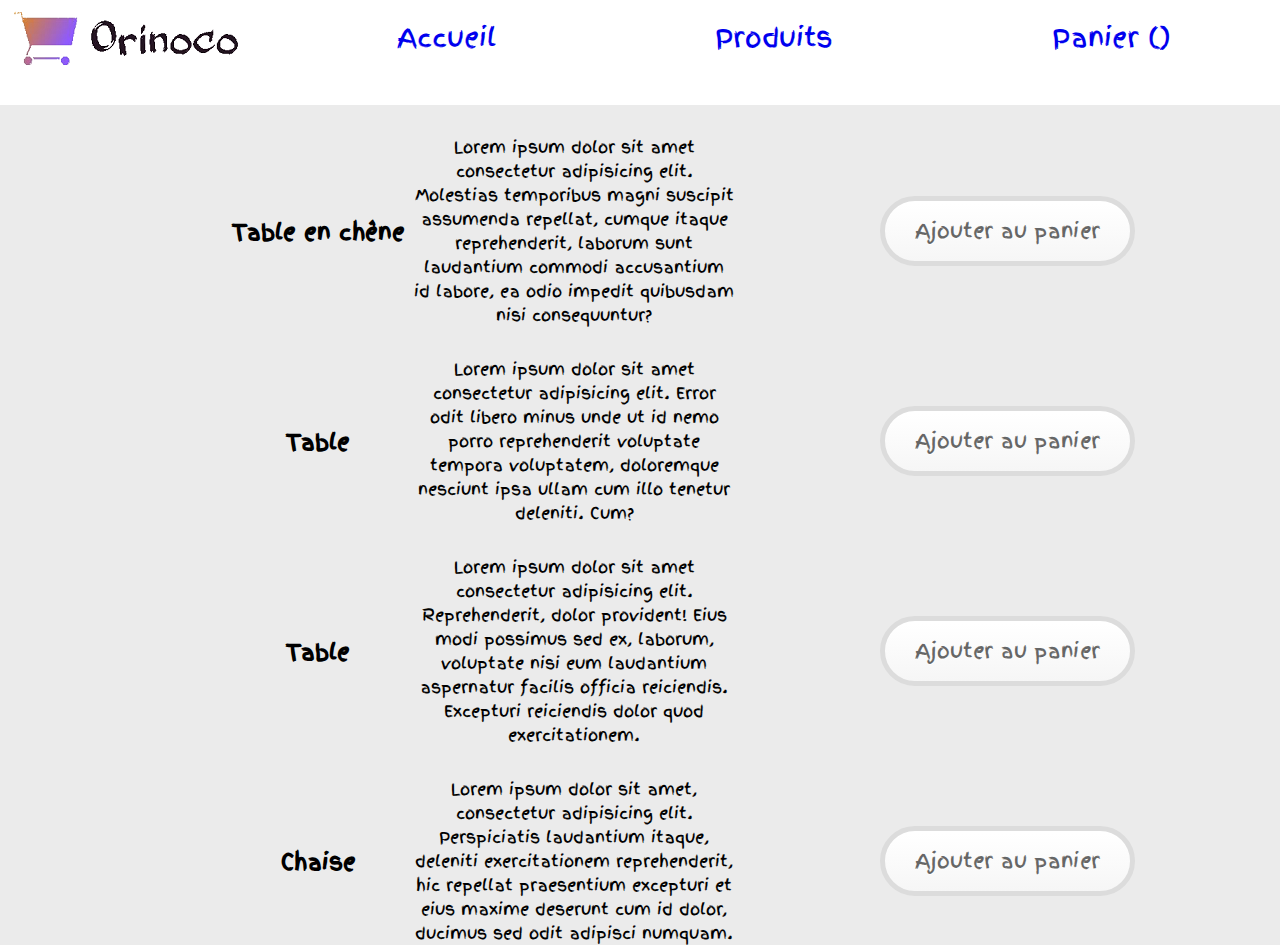
==== index.html @ 5bcf071a "Update index.html" ====
<!DOCTYPE html>
<html lang="fr">
<head>
    <meta charset="UTF-8">
    <meta name="viewport" content="width=device-width, initial-scale=1.0">
    <link rel="stylesheet" href="css/style.css">

    <link href="https://fonts.googleapis.com/css2?family=Finger+Paint&display=swap"
      rel="stylesheet">

    <title>Orinoco</title>
</head>
<body>
    
    <header>
        <img src="images/Orinoco.PNG" alt="">
        <nav>
            <ul>
                <li>
                    <a href="index.html">Accueil</a>
                </li>
                <li>
                    <a href="produit.html">Produits</a>
                </li>
                <li>
                    <a href="panier.html">Panier (<span id="produitPanier"></span>)</a>
                </li>
            </ul>
        </nav>
    </header>
 
    <main>
        <section>
            <article class="first-element">
                <img src="images/oak_1.jpg" alt="">
                <h2>Table en chêne</h2>
                <p>Lorem ipsum dolor sit amet consectetur adipisicing elit. Molestias temporibus magni suscipit assumenda repellat, cumque itaque reprehenderit, laborum sunt laudantium commodi accusantium id labore, ea odio impedit quibusdam nisi consequuntur?</p>
                <button id="ajout_panier">Ajouter au panier</button>
            </article>
            <article>
                <img src="images/oak_2.jpg" alt="">
                <h2>Table</h2>
                <p>Lorem ipsum dolor sit amet consectetur adipisicing elit. Error odit libero minus unde ut id nemo porro reprehenderit voluptate tempora voluptatem, doloremque nesciunt ipsa ullam cum illo tenetur deleniti. Cum?</p>
                <button id="ajout_panier">Ajouter au panier</button>
            </article>
            <article>
                <img src="images/oak_3.jpg" alt="">
                <h2>Table</h2>
                <p>Lorem ipsum dolor sit amet consectetur adipisicing elit. Reprehenderit, dolor provident! Eius modi possimus sed ex, laborum, voluptate nisi eum laudantium aspernatur facilis officia reiciendis. Excepturi reiciendis dolor quod exercitationem.</p>
                <button id="ajout_panier">Ajouter au panier</button>
            </article>
            <article>
                <img src="images/oak_5.jpg" alt="">
                <h2>Chaise</h2>
                <p>Lorem ipsum dolor sit amet, consectetur adipisicing elit. Perspiciatis laudantium itaque, deleniti exercitationem reprehenderit, hic repellat praesentium excepturi et eius maxime deserunt cum id dolor, ducimus sed odit adipisci numquam.</p>
                <button id="ajout_panier">Ajouter au panier</button>
            </article>
        </section>
    </main>


    <script src="script.js"></script>
    <script>
        detailMeubles();
    </script>
    <script>
        ajoutPanier();
    </script>
    <script>
        nombreProduitPanier();
    </script>
</body>
</html>
---- css/style.css ----
* {
  margin: 0;
  font-family: "Finger Paint";
}

header {
  display: flex;
  width: 100%;
  align-items: center;
}
header img {
  width: 300px;
}
header nav {
  width: 100%;
}
header nav ul {
  display: flex;
  justify-content: space-around;
}
header nav ul li {
  list-style: none;
}
header nav ul li a {
  text-decoration: none;
  font-size: 1.6em;
}

main {
  background-color: #ebebeb;
}
main section {
  margin-top: 30px;
}
main section article {
  display: flex;
  align-items: center;
  text-align: center;
  padding-top: 30px;
}
main section article img {
  width: 15%;
  margin-left: 30px;
}
main section article h2 {
  width: 15%;
  font-size: 1.4em;
}
main section article p {
  width: 25%;
  font-size: 1em;
}
main section article button {
  margin: auto;
  font-size: 1.2em;
  box-shadow: inset 0px 1px 0px 0px #ffffff;
  background: linear-gradient(to bottom, #ffffff 5%, #f6f6f6 100%);
  background-color: #ffffff;
  border-radius: 42px;
  border: 5px solid #dcdcdc;
  display: inline-block;
  cursor: pointer;
  color: #666666;
  font-size: 20px;
  padding: 15px 30px;
  text-decoration: none;
  text-shadow: 0px 1px 0px #ffffff;
}
main section article button:hover {
  background: linear-gradient(to bottom, #f6f6f6 5%, #ffffff 100%);
  background-color: #f6f6f6;
}
main section article button:active {
  position: relative;
  top: 1px;
}

/*# sourceMappingURL=style.css.map */
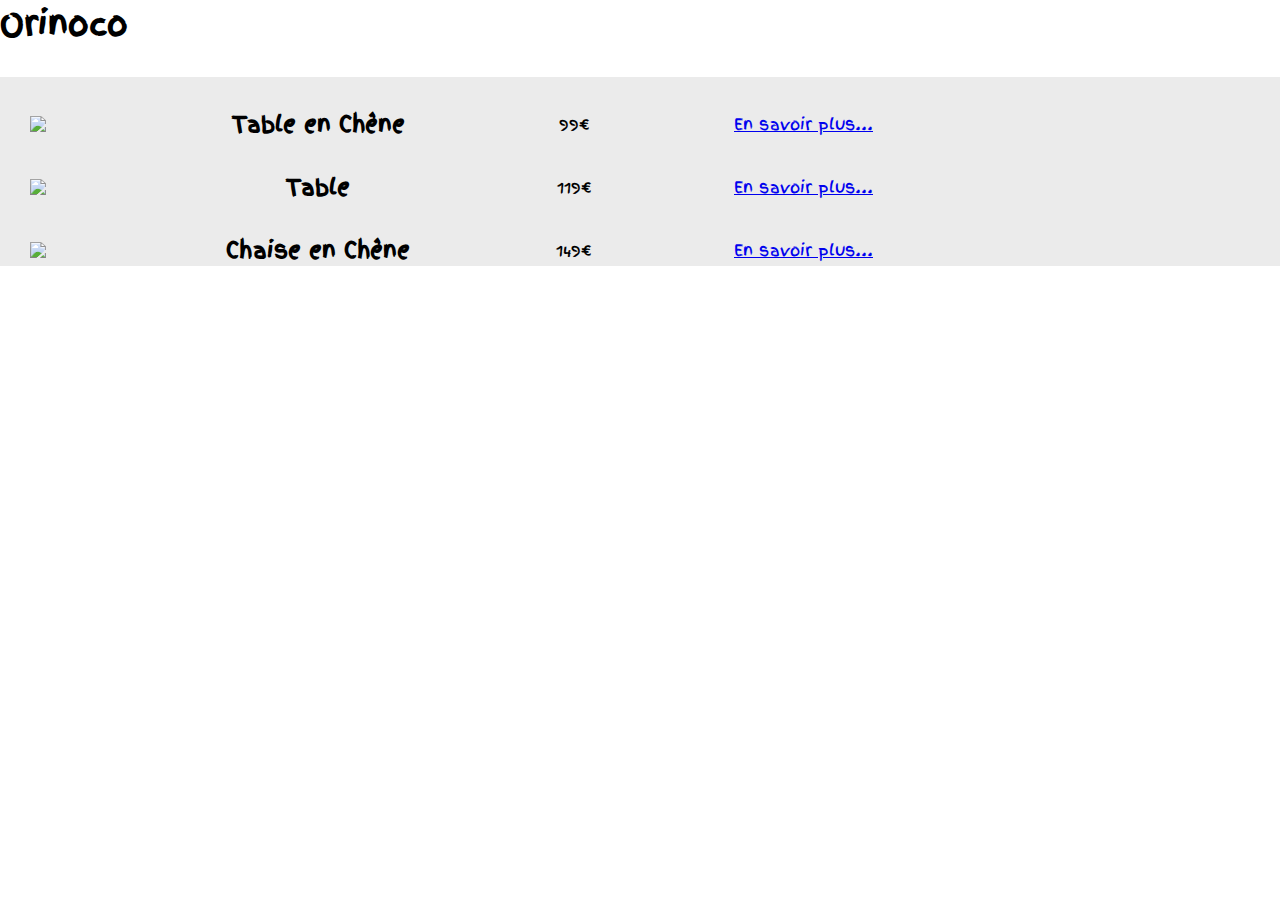
==== commit 2fc34f9a: "Update index.html" ====
--- a/index.html
+++ b/index.html
@@ -11,63 +11,24 @@
     <title>Orinoco</title>
 </head>
 <body>
-    
-    <header>
-        <img src="images/Orinoco.PNG" alt="">
-        <nav>
-            <ul>
-                <li>
-                    <a href="index.html">Accueil</a>
-                </li>
-                <li>
-                    <a href="produit.html">Produits</a>
-                </li>
-                <li>
-                    <a href="panier.html">Panier (<span id="produitPanier"></span>)</a>
-                </li>
-            </ul>
-        </nav>
-    </header>
- 
-    <main>
-        <section>
-            <article class="first-element">
-                <img src="images/oak_1.jpg" alt="">
-                <h2>Table en chêne</h2>
-                <p>Lorem ipsum dolor sit amet consectetur adipisicing elit. Molestias temporibus magni suscipit assumenda repellat, cumque itaque reprehenderit, laborum sunt laudantium commodi accusantium id labore, ea odio impedit quibusdam nisi consequuntur?</p>
-                <button id="ajout_panier">Ajouter au panier</button>
-            </article>
-            <article>
-                <img src="images/oak_2.jpg" alt="">
-                <h2>Table</h2>
-                <p>Lorem ipsum dolor sit amet consectetur adipisicing elit. Error odit libero minus unde ut id nemo porro reprehenderit voluptate tempora voluptatem, doloremque nesciunt ipsa ullam cum illo tenetur deleniti. Cum?</p>
-                <button id="ajout_panier">Ajouter au panier</button>
-            </article>
-            <article>
-                <img src="images/oak_3.jpg" alt="">
-                <h2>Table</h2>
-                <p>Lorem ipsum dolor sit amet consectetur adipisicing elit. Reprehenderit, dolor provident! Eius modi possimus sed ex, laborum, voluptate nisi eum laudantium aspernatur facilis officia reiciendis. Excepturi reiciendis dolor quod exercitationem.</p>
-                <button id="ajout_panier">Ajouter au panier</button>
-            </article>
-            <article>
-                <img src="images/oak_5.jpg" alt="">
-                <h2>Chaise</h2>
-                <p>Lorem ipsum dolor sit amet, consectetur adipisicing elit. Perspiciatis laudantium itaque, deleniti exercitationem reprehenderit, hic repellat praesentium excepturi et eius maxime deserunt cum id dolor, ducimus sed odit adipisci numquam.</p>
-                <button id="ajout_panier">Ajouter au panier</button>
-            </article>
-        </section>
-    </main>
+    <div id="container">
+        <header id="header">
+        </header>
+        <main id="main">
 
+        </main>
+        <footer>
+
+        </footer>
+    </div>
 
     <script src="script.js"></script>
     <script>
-        detailMeubles();
+        furniture();
     </script>
     <script>
-        ajoutPanier();
+        nombreIndexPanier();
     </script>
-    <script>
-        nombreProduitPanier();
-    </script>
+    
 </body>
 </html>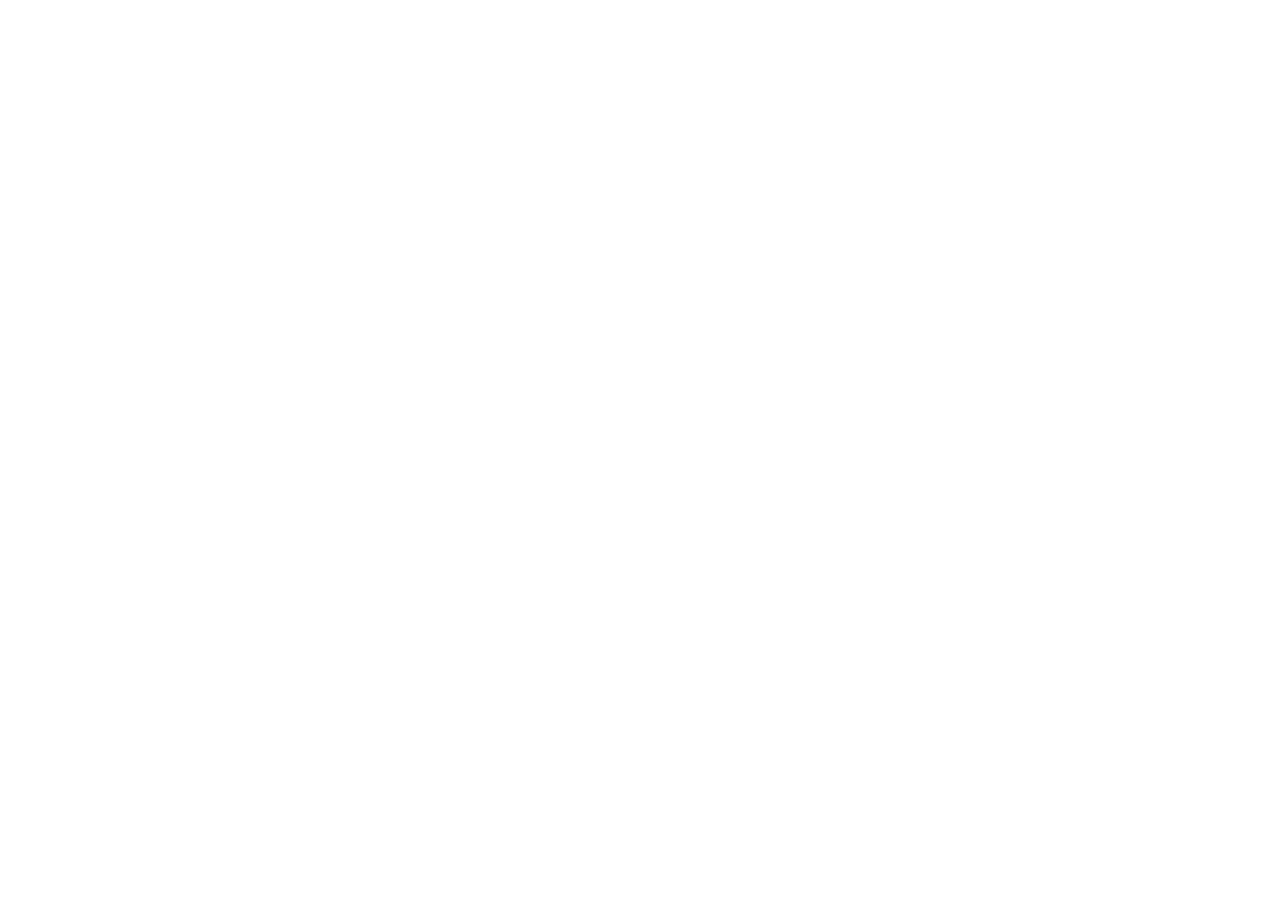
==== commit e81d9b24: "Update index.html" ====
--- a/index.html
+++ b/index.html
@@ -23,12 +23,7 @@
     </div>
 
     <script src="script.js"></script>
-    <script>
-        furniture();
-    </script>
-    <script>
-        nombreIndexPanier();
-    </script>
+    
     
 </body>
 </html>--- a/css/style.css
+++ b/css/style.css
@@ -3,76 +3,39 @@
   font-family: "Finger Paint";
 }
 
-header {
-  display: flex;
-  width: 100%;
-  align-items: center;
-}
-header img {
-  width: 300px;
-}
-header nav {
-  width: 100%;
-}
-header nav ul {
-  display: flex;
-  justify-content: space-around;
-}
-header nav ul li {
-  list-style: none;
-}
-header nav ul li a {
+a {
   text-decoration: none;
-  font-size: 1.6em;
 }
 
-main {
-  background-color: #ebebeb;
+#header {
+  background-color: #FFDFB5;
 }
-main section {
-  margin-top: 30px;
+#header h1 {
+  text-align: center;
+  font-size: 6em;
+  background: -webkit-linear-gradient(10deg, #F39C12, #a35ec0);
+  -webkit-background-clip: text;
+  -webkit-text-fill-color: transparent;
 }
-main section article {
-  display: flex;
-  align-items: center;
-  text-align: center;
-  padding-top: 30px;
+
+#main img {
+  width: 15%;
 }
-main section article img {
+#main section {
+  margin-top: 100px;
+}
+#main section img {
   width: 15%;
-  margin-left: 30px;
+  box-shadow: 1px 0px 10px #998366;
 }
-main section article h2 {
+#main section h2 {
   width: 15%;
-  font-size: 1.4em;
 }
-main section article p {
-  width: 25%;
-  font-size: 1em;
+#main section p {
+  font-size: 1.3em;
 }
-main section article button {
-  margin: auto;
-  font-size: 1.2em;
-  box-shadow: inset 0px 1px 0px 0px #ffffff;
-  background: linear-gradient(to bottom, #ffffff 5%, #f6f6f6 100%);
-  background-color: #ffffff;
-  border-radius: 42px;
-  border: 5px solid #dcdcdc;
-  display: inline-block;
-  cursor: pointer;
-  color: #666666;
-  font-size: 20px;
-  padding: 15px 30px;
-  text-decoration: none;
-  text-shadow: 0px 1px 0px #ffffff;
-}
-main section article button:hover {
-  background: linear-gradient(to bottom, #f6f6f6 5%, #ffffff 100%);
-  background-color: #f6f6f6;
-}
-main section article button:active {
-  position: relative;
-  top: 1px;
+#main section a {
+  color: black;
 }
 
 /*# sourceMappingURL=style.css.map */
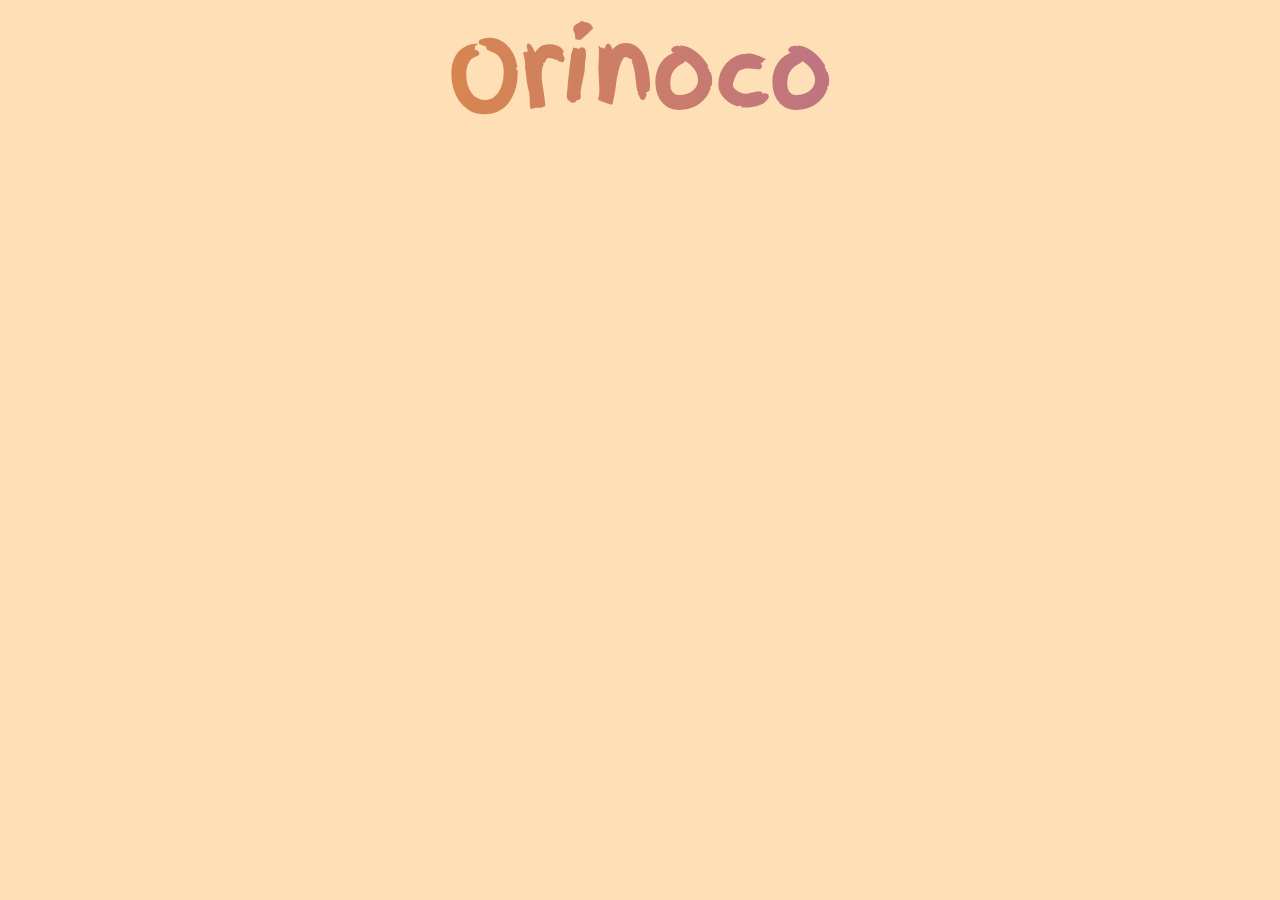
==== commit 067e6083: "Update index.html" ====
--- a/index.html
+++ b/index.html
@@ -13,6 +13,7 @@
 <body>
     <div id="container">
         <header id="header">
+            <h1>Orinoco</h1>
         </header>
         <main id="main">
 
--- a/css/style.css
+++ b/css/style.css
@@ -1,15 +1,13 @@
 * {
   margin: 0;
   font-family: "Finger Paint";
+  background-color: #FFDFB5;
 }
 
 a {
   text-decoration: none;
 }
 
-#header {
-  background-color: #FFDFB5;
-}
 #header h1 {
   text-align: center;
   font-size: 6em;
@@ -18,24 +16,28 @@
   -webkit-text-fill-color: transparent;
 }
 
-#main img {
-  width: 15%;
+#main article {
+  display: flex;
+  justify-content: space-around;
+  align-items: center;
+  width: 80%;
+  margin-bottom: 50px;
+  box-shadow: 0px 2px 5px #987617;
 }
-#main section {
-  margin-top: 100px;
+#main article img {
+  width: 20%;
 }
-#main section img {
-  width: 15%;
-  box-shadow: 1px 0px 10px #998366;
+#main article h2 {
+  width: 40%;
+  text-align: center;
 }
-#main section h2 {
-  width: 15%;
+#main article p {
+  font-size: 1.5em;
 }
-#main section p {
-  font-size: 1.3em;
-}
-#main section a {
+#main article a {
   color: black;
+  font-size: 1.5em;
+  margin-left: 100px;
 }
 
 /*# sourceMappingURL=style.css.map */
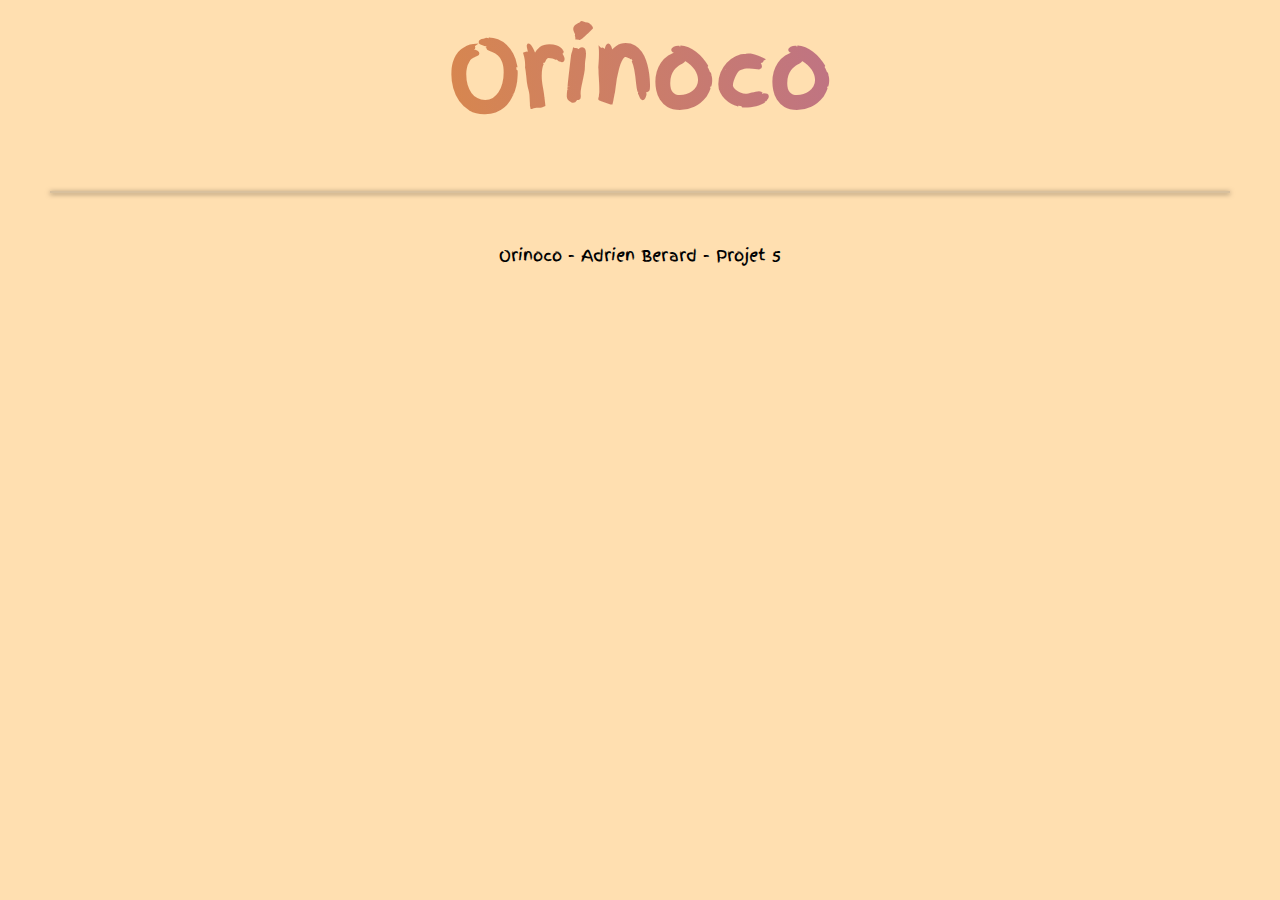
==== commit 442e44df: "Update index.html" ====
--- a/index.html
+++ b/index.html
@@ -19,7 +19,7 @@
 
         </main>
         <footer>
-
+            Orinoco - Adrien Berard - Projet 5
         </footer>
     </div>
 
--- a/css/style.css
+++ b/css/style.css
@@ -1,43 +1,76 @@
 * {
   margin: 0;
-  font-family: "Finger Paint";
-  background-color: #FFDFB5;
-}
+  font-family: 'Finger Paint';
+  background-color: #FFDFB0; }
 
 a {
-  text-decoration: none;
-}
+  text-decoration: none; }
 
 #header h1 {
   text-align: center;
   font-size: 6em;
   background: -webkit-linear-gradient(10deg, #F39C12, #a35ec0);
   -webkit-background-clip: text;
-  -webkit-text-fill-color: transparent;
-}
+  -webkit-text-fill-color: transparent; }
 
-#main article {
+#main {
+  background-color: #D8C09D;
+  margin: 50px;
+  padding: 1px;
+  box-shadow: 0 1px 5px #7A6C57; }
+  #main article {
+    width: 80%;
+    display: flex;
+    justify-content: center;
+    align-items: center;
+    text-align: center;
+    margin: 100px; }
+    #main article img {
+      width: 20%;
+      box-shadow: 0 1px 5px #7A6C57;
+      margin-right: 10px; }
+    #main article h2 {
+      width: 33%; }
+    #main article p {
+      width: 20%;
+      font-size: 1.5em; }
+    #main article a {
+      font-size: 1.5em;
+      color: black;
+      width: 30%;
+      margin-right: 10px; }
+
+select {
+  margin-left: 250px; }
+
+#detailProduit article {
   display: flex;
-  justify-content: space-around;
+  justify-content: center;
   align-items: center;
-  width: 80%;
-  margin-bottom: 50px;
-  box-shadow: 0px 2px 5px #987617;
-}
-#main article img {
-  width: 20%;
-}
-#main article h2 {
-  width: 40%;
+  width: 100%;
+  text-align: center; }
+  #detailProduit article img {
+    width: 20%; }
+  #detailProduit article .content {
+    width: 35%;
+    margin-left: 20px; }
+  #detailProduit article .precision {
+    display: flex;
+    flex-direction: column;
+    width: 30%; }
+    #detailProduit article .precision h2 {
+      font-size: 1.5em; }
+    #detailProduit article .precision .prix {
+      font-size: 1.4em; }
+    #detailProduit article .precision select {
+      margin: auto; }
+    #detailProduit article .precision .btn_ajoutPanier {
+      width: 40%;
+      margin: auto;
+      background-color: burlywood; }
+
+footer {
   text-align: center;
-}
-#main article p {
-  font-size: 1.5em;
-}
-#main article a {
-  color: black;
-  font-size: 1.5em;
-  margin-left: 100px;
-}
+  margin-bottom: 20px; }
 
 /*# sourceMappingURL=style.css.map */
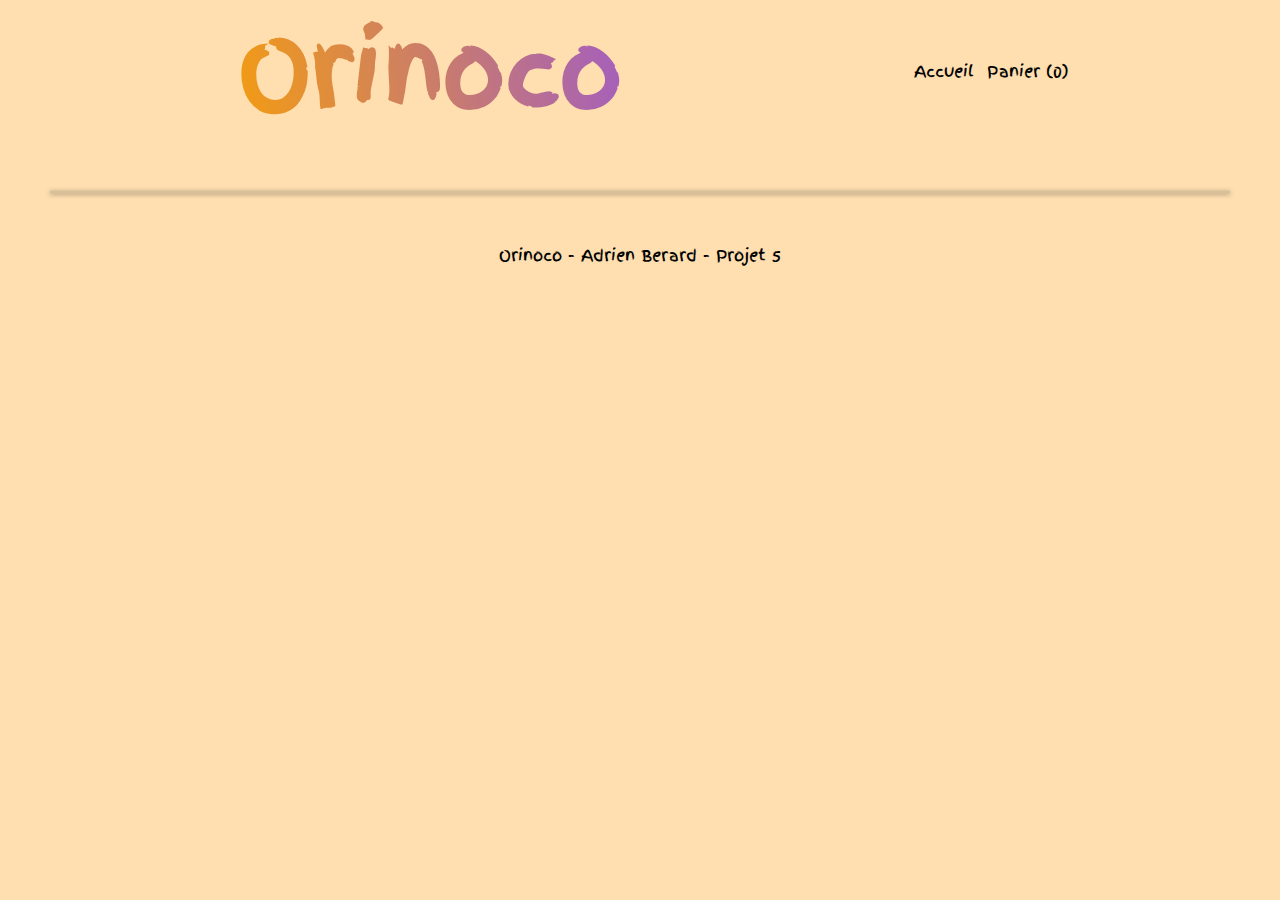
==== commit 691a6f65: "Update index.html" ====
--- a/index.html
+++ b/index.html
@@ -14,6 +14,12 @@
     <div id="container">
         <header id="header">
             <h1>Orinoco</h1>
+            <nav>
+                <ul>
+                    <li><a href="index.html">Accueil</a></li>
+                    <li><a href="panier.html">Panier (<span id="chiffre">0</span>) </a></li>
+                </ul>
+            </nav>
         </header>
         <main id="main">
 
--- a/css/style.css
+++ b/css/style.css
@@ -4,14 +4,27 @@
   background-color: #FFDFB0; }
 
 a {
-  text-decoration: none; }
+  text-decoration: none;
+  color: black; }
 
-#header h1 {
-  text-align: center;
-  font-size: 6em;
-  background: -webkit-linear-gradient(10deg, #F39C12, #a35ec0);
-  -webkit-background-clip: text;
-  -webkit-text-fill-color: transparent; }
+li {
+  list-style: none; }
+
+#header {
+  display: flex;
+  justify-content: space-evenly;
+  align-items: center;
+  width: 100%; }
+  #header h1 {
+    text-align: center;
+    font-size: 6em;
+    background: -webkit-linear-gradient(10deg, #F39C12, #a35ec0);
+    -webkit-background-clip: text;
+    -webkit-text-fill-color: transparent; }
+  #header ul {
+    display: flex;
+    justify-content: space-evenly;
+    width: 100%; }
 
 #main {
   background-color: #D8C09D;
@@ -48,9 +61,14 @@
   justify-content: center;
   align-items: center;
   width: 100%;
-  text-align: center; }
+  text-align: center;
+  margin: 200px 0 0 0;
+  padding: 50px 0 50px 0;
+  border-top: 3px solid #b19468;
+  border-bottom: 3px solid #b19468; }
   #detailProduit article img {
-    width: 20%; }
+    width: 20%;
+    box-shadow: 0 1px 20px burlywood; }
   #detailProduit article .content {
     width: 35%;
     margin-left: 20px; }
@@ -59,18 +77,28 @@
     flex-direction: column;
     width: 30%; }
     #detailProduit article .precision h2 {
-      font-size: 1.5em; }
+      font-size: 1.7em;
+      margin-bottom: 30px; }
     #detailProduit article .precision .prix {
-      font-size: 1.4em; }
+      font-size: 1.4em;
+      margin: 20px 0 20px 0; }
     #detailProduit article .precision select {
-      margin: auto; }
-    #detailProduit article .precision .btn_ajoutPanier {
+      margin: auto;
       width: 40%;
+      height: 40px;
+      border-radius: 20px;
+      text-align: center;
+      background-color: burlywood; }
+    #detailProduit article .precision #btn_ajoutPanier {
+      width: 40%;
+      height: 50px;
       margin: auto;
+      border-radius: 20px;
       background-color: burlywood; }
 
 footer {
   text-align: center;
-  margin-bottom: 20px; }
+  margin-top: 50px;
+  margin-bottom: 30px; }
 
 /*# sourceMappingURL=style.css.map */
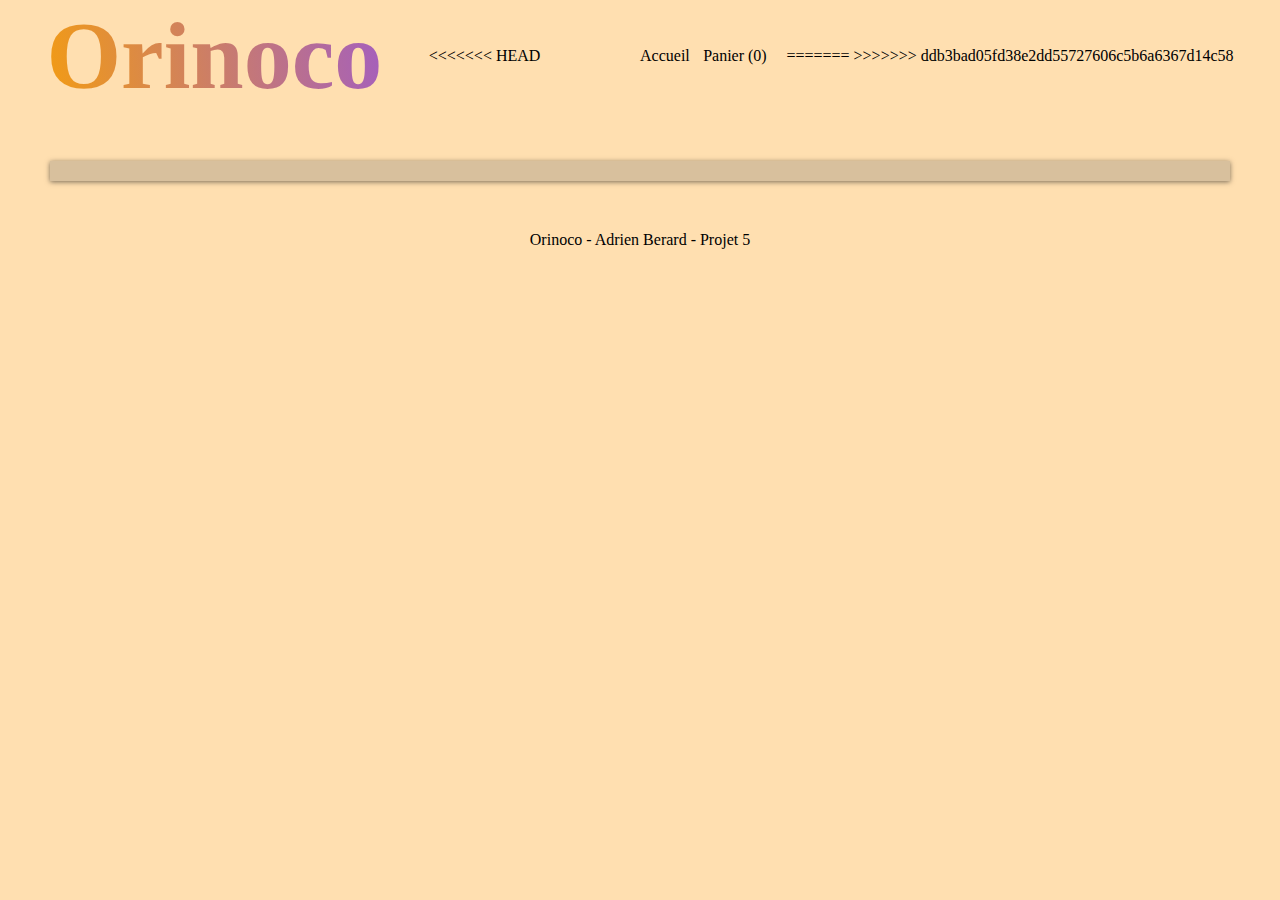
==== commit 2250ca23: "Update index.html" ====
--- a/index.html
+++ b/index.html
@@ -14,12 +14,15 @@
     <div id="container">
         <header id="header">
             <h1>Orinoco</h1>
+<<<<<<< HEAD
             <nav>
                 <ul>
                     <li><a href="index.html">Accueil</a></li>
                     <li><a href="panier.html">Panier (<span id="chiffre">0</span>) </a></li>
                 </ul>
             </nav>
+=======
+>>>>>>> ddb3bad05fd38e2dd55727606c5b6a6367d14c58
         </header>
         <main id="main">
 
--- a/css/style.css
+++ b/css/style.css
@@ -1,36 +1,11 @@
-* {
-  margin: 0;
-  font-family: 'Finger Paint';
-  background-color: #FFDFB0; }
-
-a {
-  text-decoration: none;
-  color: black; }
-
-li {
-  list-style: none; }
-
-#header {
-  display: flex;
-  justify-content: space-evenly;
-  align-items: center;
-  width: 100%; }
-  #header h1 {
-    text-align: center;
-    font-size: 6em;
-    background: -webkit-linear-gradient(10deg, #F39C12, #a35ec0);
-    -webkit-background-clip: text;
-    -webkit-text-fill-color: transparent; }
-  #header ul {
-    display: flex;
-    justify-content: space-evenly;
-    width: 100%; }
-
 #main {
   background-color: #D8C09D;
   margin: 50px;
-  padding: 1px;
+  padding: 10px;
   box-shadow: 0 1px 5px #7A6C57; }
+  @media screen and (max-width: 430px) {
+    #main {
+      margin: 10px; } }
   #main article {
     width: 80%;
     display: flex;
@@ -38,23 +13,59 @@
     align-items: center;
     text-align: center;
     margin: 100px; }
+    @media screen and (max-width: 960px) {
+      #main article {
+        flex-direction: column;
+        width: 70%;
+        margin: auto;
+        margin-top: 30px; } }
     #main article img {
       width: 20%;
       box-shadow: 0 1px 5px #7A6C57;
       margin-right: 10px; }
+      @media screen and (max-width: 960px) {
+        #main article img {
+          width: 30%; } }
+      @media screen and (max-width: 675px) {
+        #main article img {
+          width: 40%;
+          margin-bottom: 10px; } }
+      @media screen and (max-width: 430px) {
+        #main article img {
+          width: 50%;
+          margin-bottom: 10px; } }
     #main article h2 {
       width: 33%; }
+      @media screen and (max-width: 960px) {
+        #main article h2 {
+          font-size: 1.2em; } }
+      @media screen and (max-width: 675px) {
+        #main article h2 {
+          font-size: 0.8em; } }
     #main article p {
       width: 20%;
       font-size: 1.5em; }
+      @media screen and (max-width: 960px) {
+        #main article p {
+          font-size: 1.2em; } }
+      @media screen and (max-width: 675px) {
+        #main article p {
+          font-size: 0.8em; } }
     #main article a {
       font-size: 1.5em;
       color: black;
       width: 30%;
       margin-right: 10px; }
-
-select {
-  margin-left: 250px; }
+      @media screen and (max-width: 960px) {
+        #main article a {
+          font-size: 1em; } }
+      @media screen and (max-width: 675px) {
+        #main article a {
+          width: 50%;
+          font-size: 0.9em; } }
+      @media screen and (max-width: 430px) {
+        #main article a {
+          font-size: 0.8em; } }
 
 #detailProduit article {
   display: flex;
@@ -66,12 +77,32 @@
   padding: 50px 0 50px 0;
   border-top: 3px solid #b19468;
   border-bottom: 3px solid #b19468; }
+  @media screen and (max-width: 960px) {
+    #detailProduit article {
+      margin: 30px 0 0 0; } }
+  @media screen and (max-width: 675px) {
+    #detailProduit article {
+      flex-direction: column;
+      margin: 0; } }
   #detailProduit article img {
     width: 20%;
     box-shadow: 0 1px 20px burlywood; }
+    @media screen and (max-width: 675px) {
+      #detailProduit article img {
+        width: 35%; } }
+    @media screen and (max-width: 430px) {
+      #detailProduit article img {
+        width: 50%; } }
   #detailProduit article .content {
     width: 35%;
     margin-left: 20px; }
+    @media screen and (max-width: 675px) {
+      #detailProduit article .content {
+        width: 60%;
+        margin-top: 30px; } }
+    @media screen and (max-width: 430px) {
+      #detailProduit article .content {
+        font-size: 0.8em; } }
   #detailProduit article .precision {
     display: flex;
     flex-direction: column;
@@ -79,6 +110,13 @@
     #detailProduit article .precision h2 {
       font-size: 1.7em;
       margin-bottom: 30px; }
+      @media screen and (max-width: 675px) {
+        #detailProduit article .precision h2 {
+          margin-top: 10px;
+          font-size: 1.3em; } }
+      @media screen and (max-width: 430px) {
+        #detailProduit article .precision h2 {
+          font-size: 1em; } }
     #detailProduit article .precision .prix {
       font-size: 1.4em;
       margin: 20px 0 20px 0; }
@@ -89,16 +127,168 @@
       border-radius: 20px;
       text-align: center;
       background-color: burlywood; }
+      @media screen and (max-width: 675px) {
+        #detailProduit article .precision select {
+          width: 100%; } }
     #detailProduit article .precision #btn_ajoutPanier {
       width: 40%;
       height: 50px;
       margin: auto;
       border-radius: 20px;
       background-color: burlywood; }
+      @media screen and (max-width: 795px) {
+        #detailProduit article .precision #btn_ajoutPanier {
+          width: 50%; } }
+      @media screen and (max-width: 675px) {
+        #detailProduit article .precision #btn_ajoutPanier {
+          width: 100%; } }
+
+#main-panier article {
+  display: flex;
+  justify-content: center;
+  align-items: center;
+  text-align: center;
+  border-top: solid 2px #b19468;
+  border-bottom: solid 2px #b19468;
+  margin: 30px 0 30px 0; }
+  #main-panier article img {
+    width: 25%;
+    box-shadow: 0 1px 20px burlywood; }
+  #main-panier article h2 {
+    font-size: 1.4em;
+    width: 35%; }
+  #main-panier article p {
+    font-size: 1.3em;
+    width: 20%; }
+#main-panier #myForm div {
+  display: flex;
+  margin: 30px; }
+  #main-panier #myForm div label {
+    width: 25%;
+    text-align: left; }
+    @media screen and (max-width: 795px) {
+      #main-panier #myForm div label {
+        font-size: 0.8em; } }
+  #main-panier #myForm div #mail,
+  #main-panier #myForm div #adress {
+    width: 30%; }
+#main-panier #myForm #btnSubmit {
+  margin-left: 30px; }
+
+#main-confirmation #article {
+  display: flex;
+  flex-direction: column;
+  justify-content: center;
+  align-items: center;
+  text-align: center;
+  width: 100%; }
+  #main-confirmation #article .identifiant,
+  #main-confirmation #article .prixTotal {
+    display: flex;
+    margin-top: 50px; }
+    @media screen and (max-width: 960px) {
+      #main-confirmation #article .identifiant,
+      #main-confirmation #article .prixTotal {
+        flex-direction: column; } }
+  #main-confirmation #article .id,
+  #main-confirmation #article .prix {
+    font-size: 1.5em;
+    margin-left: 10px; }
+  #main-confirmation #article .merci {
+    margin-top: 50px;
+    font-size: 1.4em; }
+
+#footer-confirmation {
+  position: absolute;
+  bottom: 0;
+  left: 45%; }
+  @media screen and (max-width: 960px) {
+    #footer-confirmation {
+      position: relative;
+      left: 0; } }
+
+* {
+  margin: 0;
+<<<<<<< HEAD
+  font-family: 'Finger Paint';
+  background-color: #FFDFB0; }
+
+a {
+  text-decoration: none;
+  color: black; }
+
+li {
+  list-style: none; }
+
+#header {
+  display: flex;
+  justify-content: space-evenly;
+  align-items: center;
+  width: 100%; }
+  #header h1 {
+    text-align: center;
+    font-size: 6em;
+    background: -webkit-linear-gradient(10deg, #F39C12, #a35ec0);
+    -webkit-background-clip: text;
+    -webkit-text-fill-color: transparent; }
+    @media screen and (max-width: 675px) {
+      #header h1 {
+        font-size: 3.5em; } }
+    @media screen and (max-width: 430px) {
+      #header h1 {
+        font-size: 2em; } }
+  #header ul {
+    display: flex;
+    justify-content: space-evenly;
+    width: 100%; }
+    @media screen and (max-width: 675px) {
+      #header ul li a {
+        font-size: 0.8em; } }
 
 footer {
   text-align: center;
   margin-top: 50px;
   margin-bottom: 30px; }
+=======
+  font-family: "Finger Paint";
+  background-color: #FFDFB5;
+}
+
+a {
+  text-decoration: none;
+}
+
+#header h1 {
+  text-align: center;
+  font-size: 6em;
+  background: -webkit-linear-gradient(10deg, #F39C12, #a35ec0);
+  -webkit-background-clip: text;
+  -webkit-text-fill-color: transparent;
+}
+
+#main article {
+  display: flex;
+  justify-content: space-around;
+  align-items: center;
+  width: 80%;
+  margin-bottom: 50px;
+  box-shadow: 0px 2px 5px #987617;
+}
+#main article img {
+  width: 20%;
+}
+#main article h2 {
+  width: 40%;
+  text-align: center;
+}
+#main article p {
+  font-size: 1.5em;
+}
+#main article a {
+  color: black;
+  font-size: 1.5em;
+  margin-left: 100px;
+}
+>>>>>>> ddb3bad05fd38e2dd55727606c5b6a6367d14c58
 
 /*# sourceMappingURL=style.css.map */
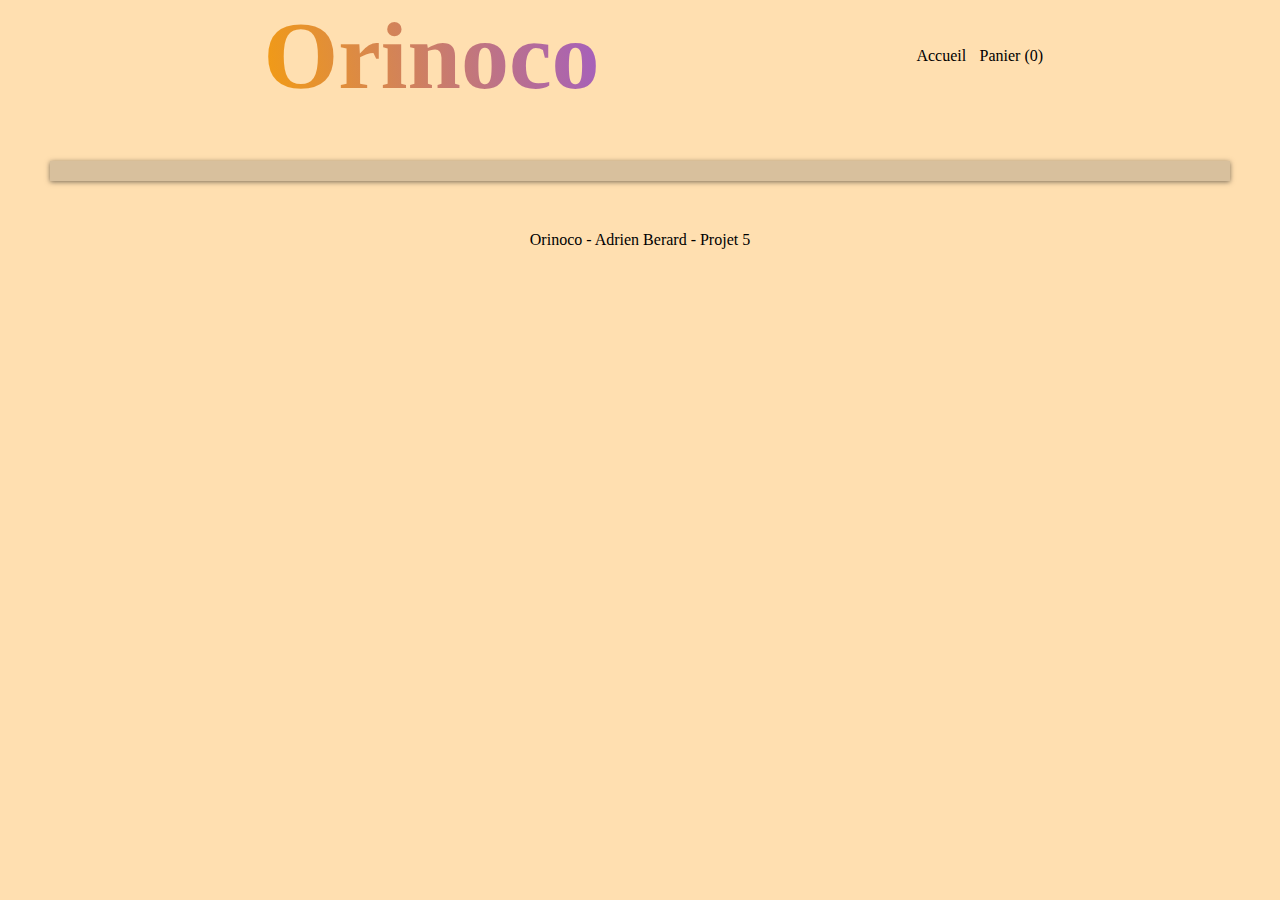
==== commit b2dcd2b3: "Update index.html" ====
--- a/index.html
+++ b/index.html
@@ -14,15 +14,12 @@
     <div id="container">
         <header id="header">
             <h1>Orinoco</h1>
-<<<<<<< HEAD
             <nav>
                 <ul>
                     <li><a href="index.html">Accueil</a></li>
                     <li><a href="panier.html">Panier (<span id="chiffre">0</span>) </a></li>
                 </ul>
             </nav>
-=======
->>>>>>> ddb3bad05fd38e2dd55727606c5b6a6367d14c58
         </header>
         <main id="main">
 
